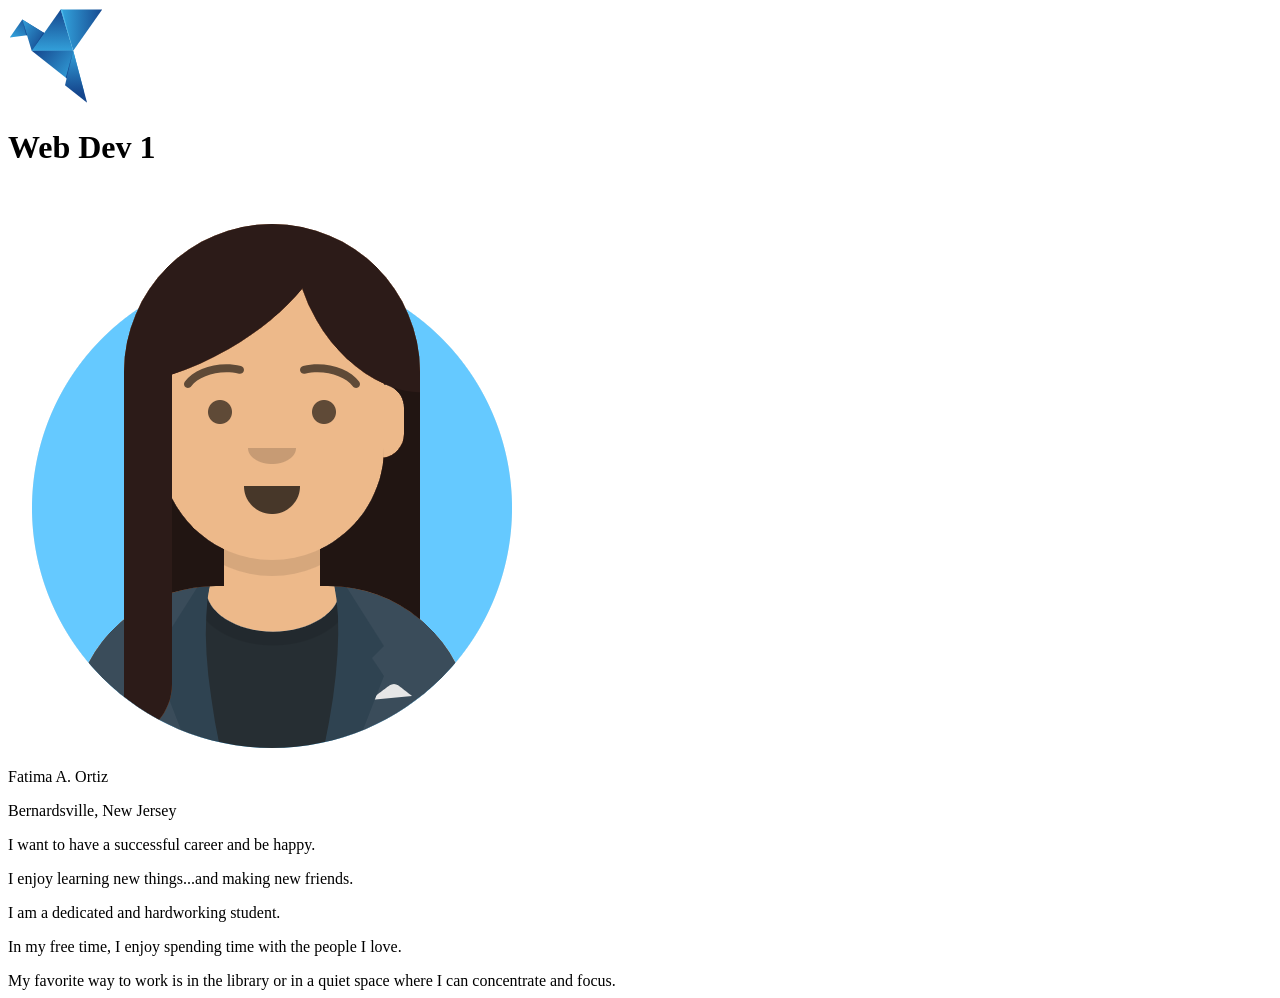
==== fa26-about-me-amanda-orr/Adding HTML, Images, Text/img/index.html @ 5fc72e8e "first about me submission" ====
<!DOCTYPE html>
<html lang="en">
<head>
    <meta charset="UTF-8">
    <meta name="viewport" content="width=device-width, initial-scale=1.0">
    <title>About Me</title>
</head>
<body>
    <header>
        <img src="bob.svg" alt="Blue Origami Logo">
    </header>
    <h1>Web Dev 1</h1>

    <main>
        <section>
            <img src="avataaars.png" alt="My Avatar">

            <div>
                <p>Fatima A. Ortiz</p>
                <p>Bernardsville, New Jersey</p>
            </div>
        </section>
        <section>
            <div>
                <p>I want to have a successful career and be happy.
                    <p> I enjoy learning new things...and making
                        new friends.
                    <p>I am a dedicated and hardworking student.

                    </p>In my free time, I enjoy spending time with
                    the people I love.
                    </p>  My favorite way to work is in the library or
                    in a quiet space where I can concentrate and focus.         
        </section>
    </main>
</body>
</html>
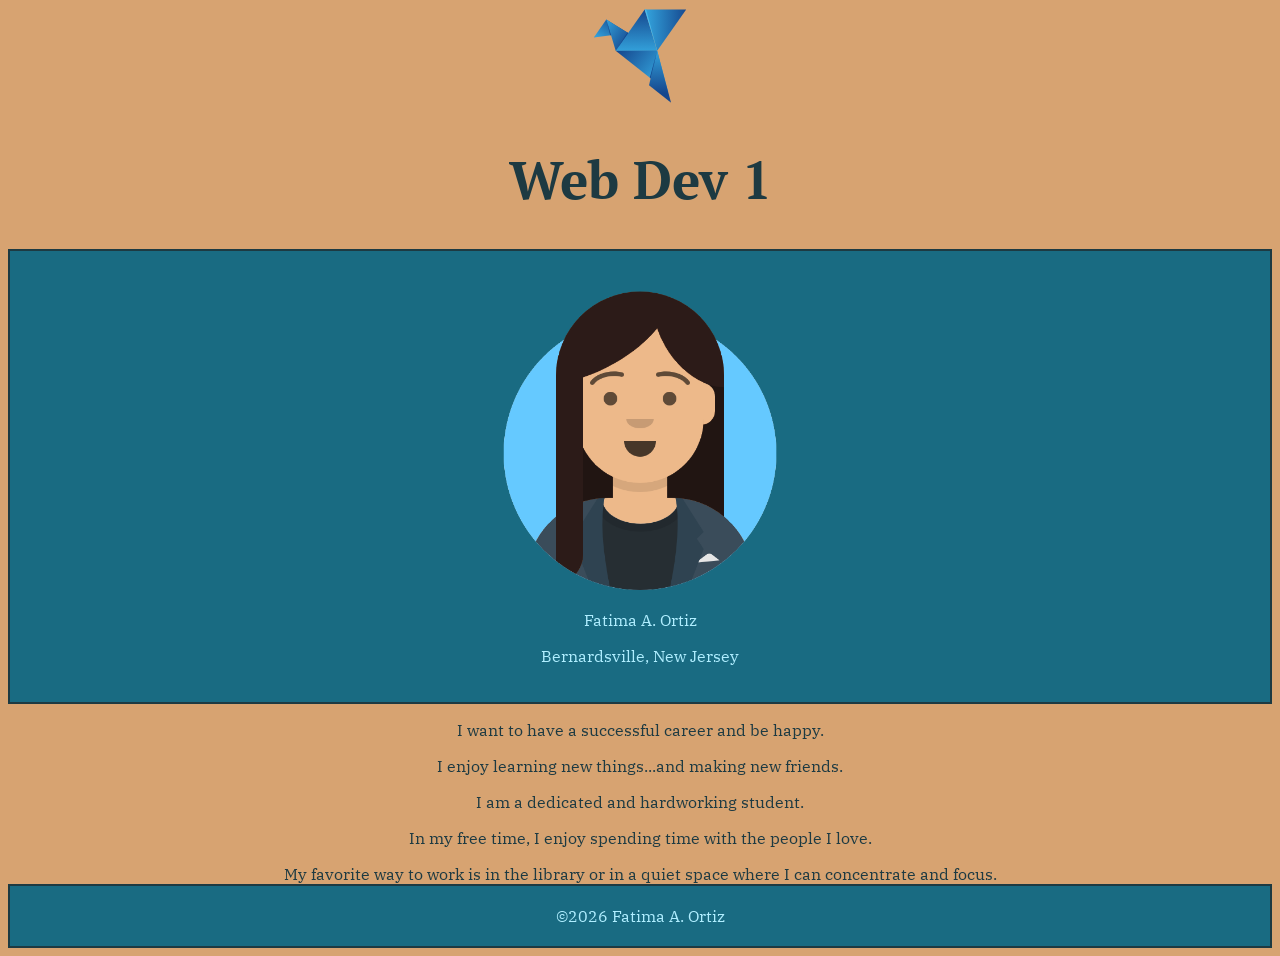
==== commit fd073783: "Adding Some Style" ====
--- a/fa26-about-me-amanda-orr/Adding HTML, Images, Text/img/index.html
+++ b/fa26-about-me-amanda-orr/Adding HTML, Images, Text/img/index.html
@@ -4,15 +4,23 @@
     <meta charset="UTF-8">
     <meta name="viewport" content="width=device-width, initial-scale=1.0">
     <title>About Me</title>
+
+    <link rel="preconnect" href="https://fonts.googleapis.com">
+<link rel="preconnect" href="https://fonts.gstatic.com" crossorigin>
+<link href="https://fonts.googleapis.com/css2?family=IBM+Plex+Serif:ital,wght@0,100;0,200;0,300;0,400;0,500;0,600;0,700;1,100;1,200;1,300;1,400;1,500;1,600;1,700&family=PT+Serif:ital,wght@0,400;0,700;1,400;1,700&display=swap" rel="stylesheet">
+
+<link href="css/style.css" rel="stylesheet">
 </head>
 <body>
     <header>
-        <img src="bob.svg" alt="Blue Origami Logo">
+        <img src="bob.svg" 
+        alt="Blue Origami Logo">
+        <h1>Web Dev 1</h1>
     </header>
-    <h1>Web Dev 1</h1>
+    
 
     <main>
-        <section>
+        <section id="hero">
             <img src="avataaars.png" alt="My Avatar">
 
             <div>
@@ -20,7 +28,7 @@
                 <p>Bernardsville, New Jersey</p>
             </div>
         </section>
-        <section>
+        <section id="bio">
             <div>
                 <p>I want to have a successful career and be happy.
                     <p> I enjoy learning new things...and making
@@ -33,5 +41,8 @@
                     in a quiet space where I can concentrate and focus.         
         </section>
     </main>
+    <footer>
+       ©2026 Fatima A. Ortiz 
+    </footer>
 </body>
 </html>
--- a/fa26-about-me-amanda-orr/Adding HTML, Images, Text/img/css/style.css
+++ b/fa26-about-me-amanda-orr/Adding HTML, Images, Text/img/css/style.css
@@ -0,0 +1,30 @@
+body{
+    font-family:'IBM Plex Serif';
+    background-color:#D7A371;
+    color: #1D3A42;
+}
+
+h1, h2, h3, h4, h5, h6{
+    font-family:"PT Serif";
+    font-size: 40pt; 
+}
+
+header{
+    text-align:center;
+}
+    
+    #hero, footer{
+    color:#B0EEFF;
+    border: 2px solid #1D3A42;
+    background-color:#196B82;
+    text-align:center; 
+    padding: 20px; 
+}
+
+#hero img{
+    width: 300px;
+}
+
+#bio{
+    text-align:center
+}
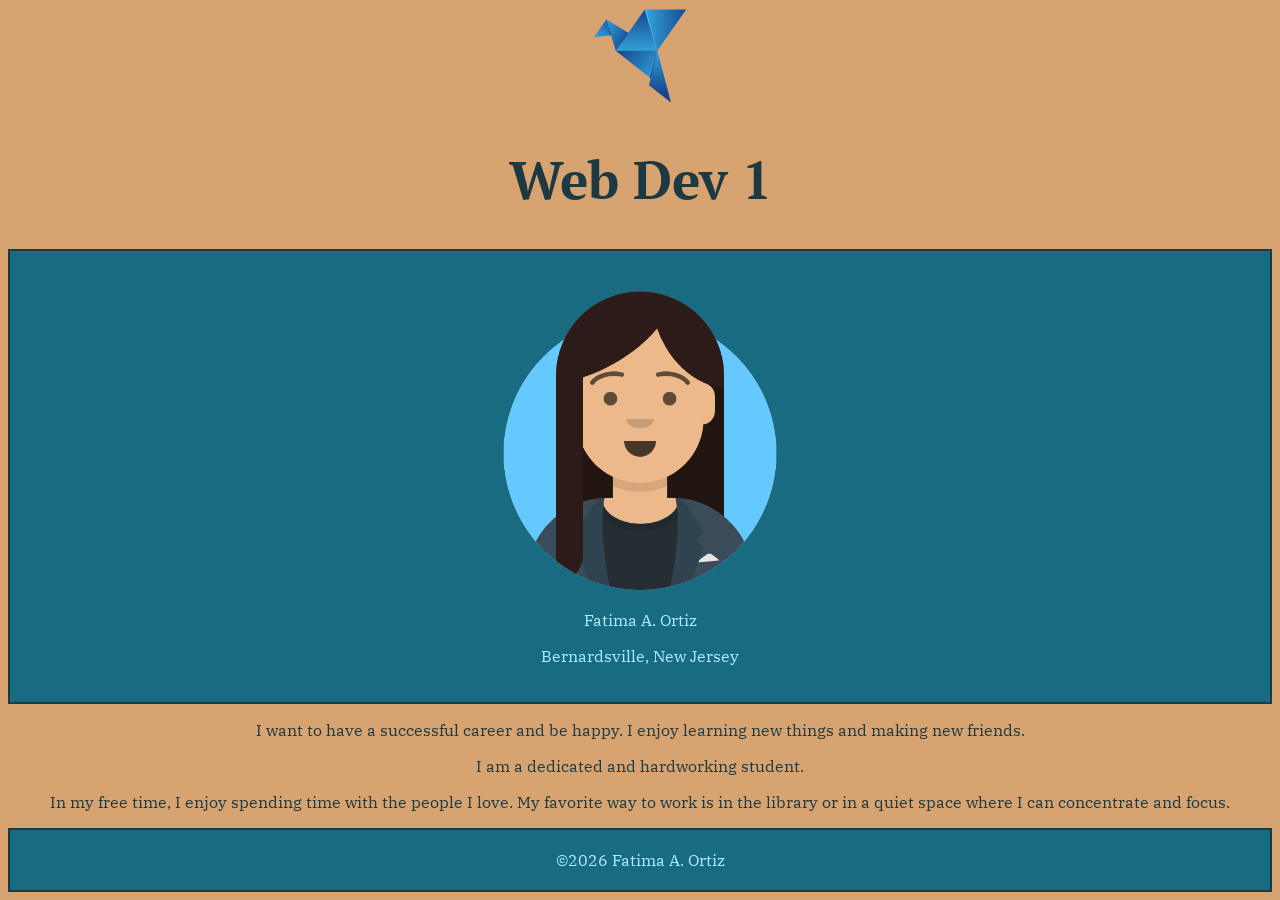
==== commit 7ceff142: "Fix the profile page markup and asset paths so the about-me page loads cleanly and renders correctly" ====
--- a/fa26-about-me-amanda-orr/Adding HTML, Images, Text/img/index.html
+++ b/fa26-about-me-amanda-orr/Adding HTML, Images, Text/img/index.html
@@ -6,43 +6,37 @@
     <title>About Me</title>
 
     <link rel="preconnect" href="https://fonts.googleapis.com">
-<link rel="preconnect" href="https://fonts.gstatic.com" crossorigin>
-<link href="https://fonts.googleapis.com/css2?family=IBM+Plex+Serif:ital,wght@0,100;0,200;0,300;0,400;0,500;0,600;0,700;1,100;1,200;1,300;1,400;1,500;1,600;1,700&family=PT+Serif:ital,wght@0,400;0,700;1,400;1,700&display=swap" rel="stylesheet">
-
-<link href="css/style.css" rel="stylesheet">
+    <link rel="preconnect" href="https://fonts.gstatic.com" crossorigin>
+    <link href="https://fonts.googleapis.com/css2?family=IBM+Plex+Serif:wght@400;700&family=PT+Serif:wght@400;700&display=swap" rel="stylesheet">
+    <link rel="stylesheet" href="./css/style.css">
 </head>
 <body>
     <header>
-        <img src="bob.svg" 
-        alt="Blue Origami Logo">
+        <img src="./bob.svg" alt="Blue Origami Logo">
         <h1>Web Dev 1</h1>
     </header>
-    
 
     <main>
         <section id="hero">
-            <img src="avataaars.png" alt="My Avatar">
+            <img src="./avataaars.png" alt="My Avatar">
 
             <div>
                 <p>Fatima A. Ortiz</p>
                 <p>Bernardsville, New Jersey</p>
             </div>
         </section>
+
         <section id="bio">
             <div>
-                <p>I want to have a successful career and be happy.
-                    <p> I enjoy learning new things...and making
-                        new friends.
-                    <p>I am a dedicated and hardworking student.
-
-                    </p>In my free time, I enjoy spending time with
-                    the people I love.
-                    </p>  My favorite way to work is in the library or
-                    in a quiet space where I can concentrate and focus.         
+                <p>I want to have a successful career and be happy. I enjoy learning new things and making new friends.</p>
+                <p>I am a dedicated and hardworking student.</p>
+                <p>In my free time, I enjoy spending time with the people I love. My favorite way to work is in the library or in a quiet space where I can concentrate and focus.</p>
+            </div>
         </section>
     </main>
+
     <footer>
-       ©2026 Fatima A. Ortiz 
+       ©2026 Fatima A. Ortiz
     </footer>
 </body>
-</html>+</html>
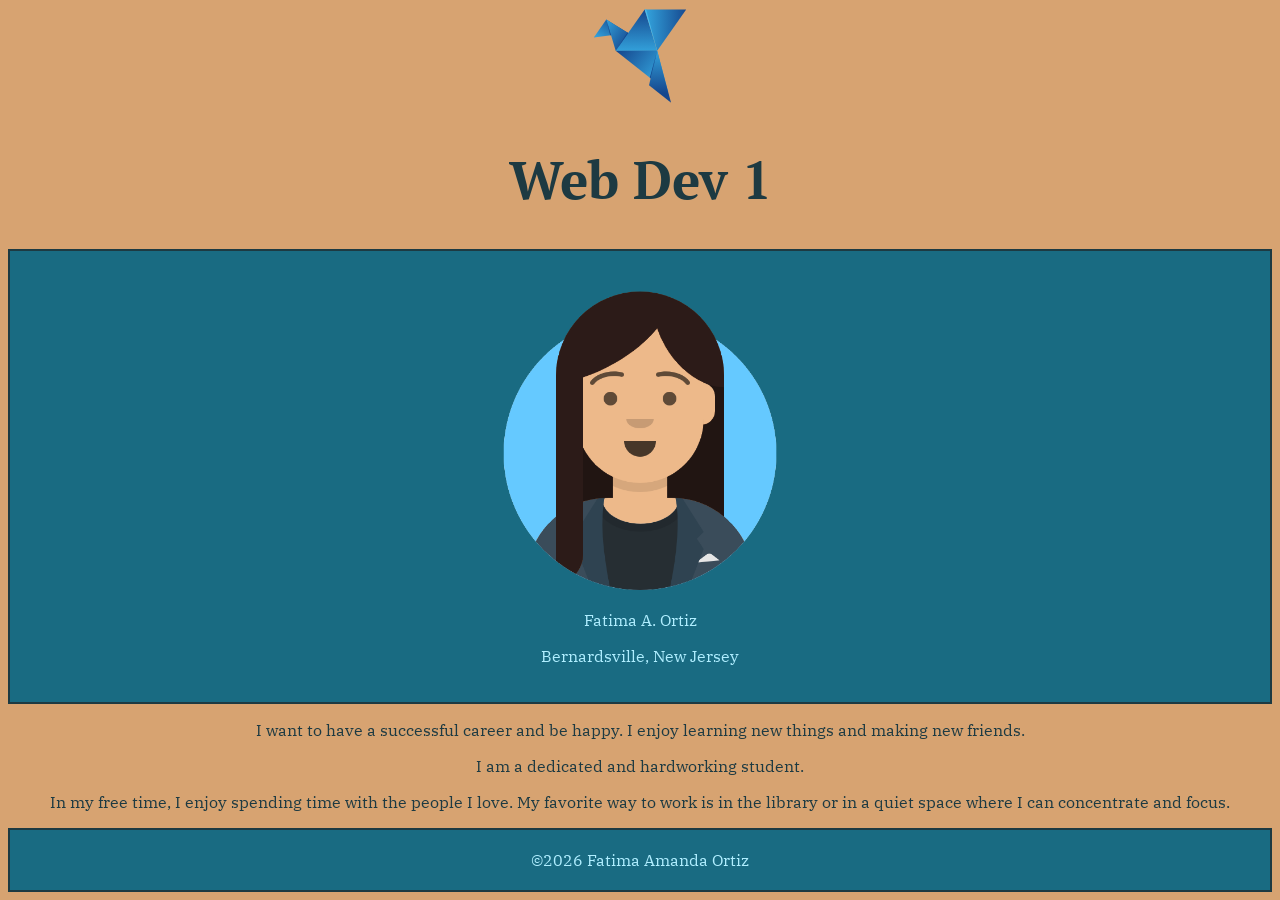
==== commit 03f93878: "Adding Some Style" ====
--- a/fa26-about-me-amanda-orr/Adding HTML, Images, Text/img/index.html
+++ b/fa26-about-me-amanda-orr/Adding HTML, Images, Text/img/index.html
@@ -36,7 +36,7 @@
     </main>
 
     <footer>
-       ©2026 Fatima A. Ortiz
+       ©2026 Fatima Amanda Ortiz
     </footer>
 </body>
 </html>
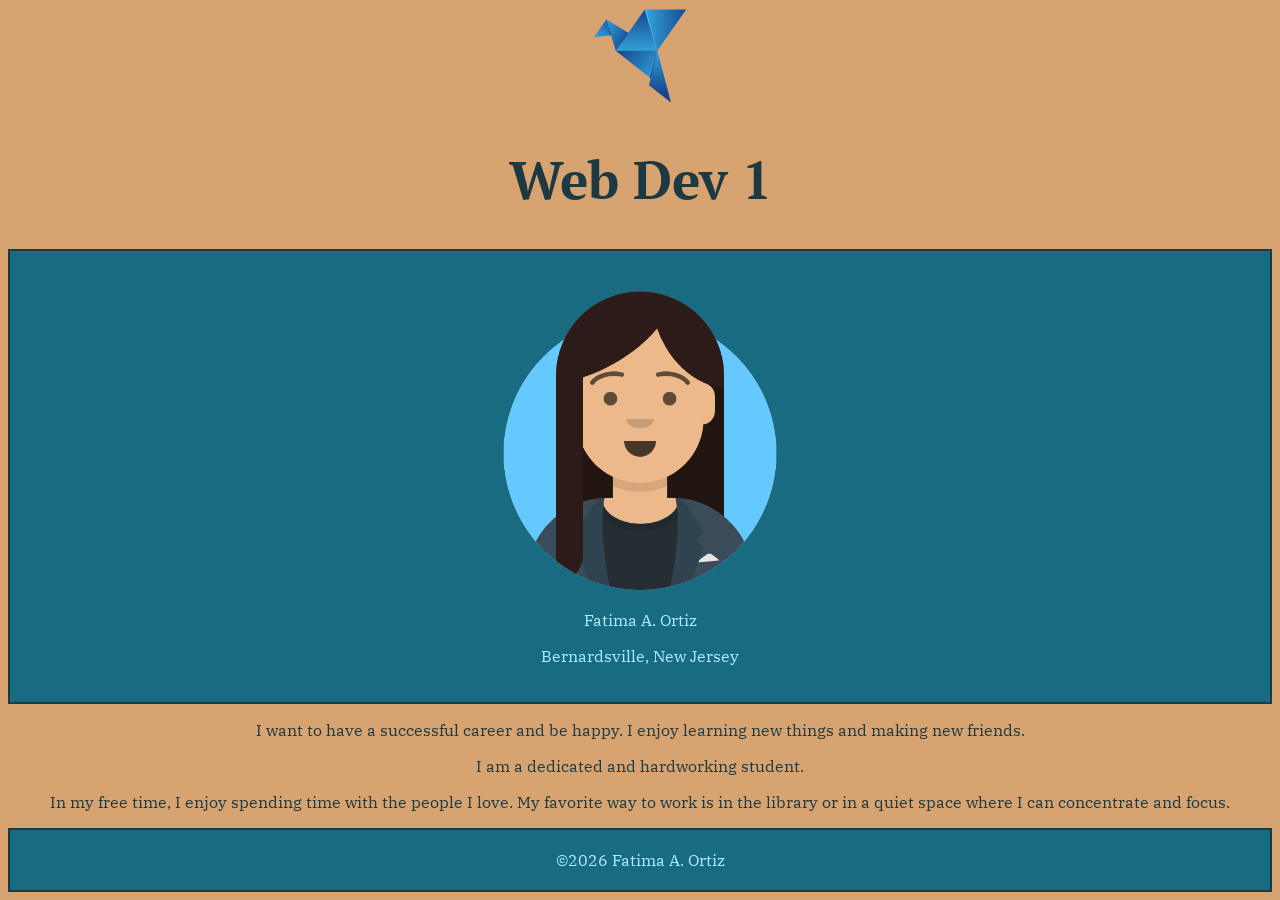
==== commit fb48b74c: "Adding Some Style" ====
--- a/fa26-about-me-amanda-orr/Adding HTML, Images, Text/img/index.html
+++ b/fa26-about-me-amanda-orr/Adding HTML, Images, Text/img/index.html
@@ -36,7 +36,7 @@
     </main>
 
     <footer>
-       ©2026 Fatima Amanda Ortiz
+       ©2026 Fatima A. Ortiz
     </footer>
 </body>
 </html>
